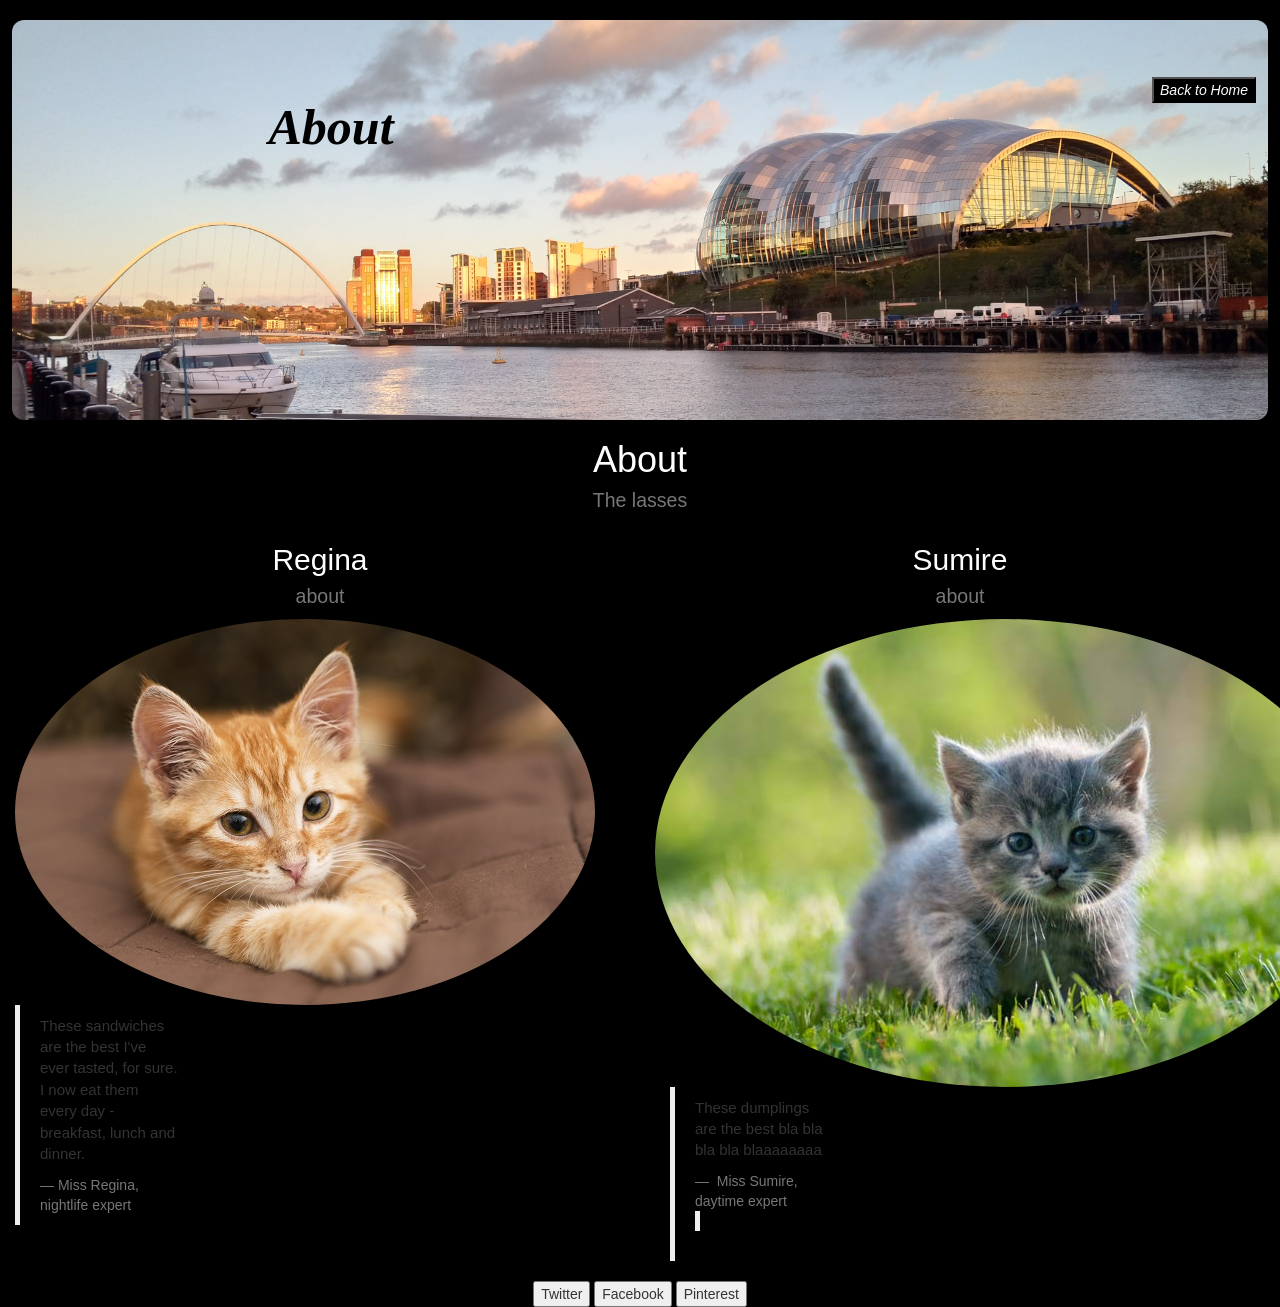
==== index.html @ 36c76250 "black background etc" ====
<!DOCTYPE html>
<html>
<head>
  <title> Two lasses in the toon. Things to do in Newcastle </title>
  <link href='css/bootstrap.css' rel='stylesheet'>
  <link href='css/style.css'rel='stylesheet'>
  <link href='web-site.css' rel='stylesheet'>
  <script src="js/jquery-3.3.1.js"></script>
  <meta name="viewport" content= "width=device-width, initial-scale=1.0">
</head>

  <header>
    <div class="col-xs-6">
    <h1> <b> About </b> </h1>
    </div>
    <button class='home'> Back to Home </button>
    <script>  $('.home').click(function (event){
        var url = "https://regsmi.github.io/Web-site/";
        $(location).attr('href',url);
        // alert (url);
      });
        </script>
   </header>
<body>


  <h2> <big> About </big> <br /> <small> The lasses </small> </h2>




      <div class='col-xs-6'>

      <h2> Regina <br /> <small> about </small> </h2>
      <div class="regina">
      <img src='cat1.jpg'class="img-circle">
    </div>
      <div class="row">
        <div class=col-xs-4>
        <blockquote>
        <p>These sandwiches are the best I've ever tasted, for sure. I now eat them every day - breakfast, lunch and dinner.</p>
        <small>Miss Regina, nightlife expert</small>
        </blockquote>
        </div>
      </div>
    </div>

<div class="col-xs-6">


      <h2> Sumire <br /> <small> about </small> </h2>
        <div class="regina">
      <img src='cat2.jpg'class="img-circle">
    </div>
      <div class="col-xs-4">
        <blockquote>
        <p>These dumplings are the best bla bla bla bla blaaaaaaaa </p>
        <small> Miss Sumire, daytime expert </small>
        <blockquote>
        </div>
      </div>


        <div id='social-buttons'>
          <button class='btn-twitter'>Twitter</button>
          <button class='btn-facebook'>Facebook</button>
          <button class='btn-pinterest'>Pinterest</button>
        </div>

</body>
---- web-site.css ----
header {
  background-image: url("newcastle1.jpg");
  text-align: center;
  font-style: oblique;
  padding-top: 60px;
  color: black;
  height: 400px;
  background-size:cover;
  margin: 20px 12px 0 12px;
  position: relative;
  border-radius: 12px;
}

body{

   background: -webkit-linear-gradient(bottom,rgba(221,160,221,0), rgba(139,0,139,0));
   background-color: black;
}
h1{
  font-size: 50px;
  margin-left: 10px;
  font-family: 'Londrina Shadow';
}
h2{color:white;
  text-align: center;
}

.dance {color:red;}

.time {
  margin-left: 270px;
  color:white;
  background-color: blue;
}
.time1{
  margin-left: 270px;
  color:white;
  background-color:blue;
}
.home {
  margin-left: 500px;
  margin-top: -1000px;
  color:white;
  background-color: black;
}


#love{
  background-image: url("Tiger1.jpg");
  background-size:cover;
  max-width: 500px;
  position:relative;
  margin-left: 80px;
  border-radius: 12px;
  color: white;
  height: 200px;
  font: 50px;
  text-align: center;

}
#fun {
  background-image: url("Tiger1.jpg");
  background-size:cover;
  max-width: 500px;
  position:relative;
  border-radius: 12px;
  color: white;
  height: 200px;
  font: 50px;
  text-align: center;
  margin-left: 80px;

}
 .dropdown {
   position:relative;
 }
@media (max-width: 600px) {

    h1{font-size:27px;
      margin: 50px 20px 200px 20px;
    }
    header {background-position:center;
    }
    h2 {font-size: 23px}

    }
    h3{font-size:20px}
    p{font-size: 15px;
    }
  }

.regina {
  /* background-image: url("Tiger1.jpg");
  background-size:cover;
  max-width: 500px;
  position:relative;
  margin-left: 80px;
  border-radius: 12px;
  color: white; */
  height: 100px;
  /* font: 50px;
  text-align: center; */
}

/* #sumire{
  height:200px;
} */
#social-buttons {

  text-align: center;
}

/* .one{
  height: 200px;
  background-size: cover;
  position: relative;
  text-align: center;
  background-image: url("Tiger1.jpg");
  max-width: 500px;
  color: white;
  font: 50px;
  margin-left: 80px;
} */
/* .two{
  height: 200px;
  background-size: cover;
  position: relative;
  text-align: center;
  background-image: url("http://dash.ga.co/assets/secondcourse.jpg");
  max-width: 500px;
  border-radius: 12px;
  color: white;
  font: 50px;
}
.three{
  height: 200px;
  background-size: cover;
  position: relative;
  text-align: center;
  background-image: url("http://dash.ga.co/assets/dessertcourse.jpg");
  max-width: 500px;
  border-radius: 12px;
  color: white;
  font: 50px;
}
.four {
  height: 200px;
  background-size: cover;
  position: relative;
  text-align: center;
  background-image: url("http://dash.ga.co/assets/dessertcourse.jpg");
  max-width: 500px;
  border-radius: 12px;
  color: white;
  font: 50px;
} */


h3{
  color: white;
  text-align:center;
}
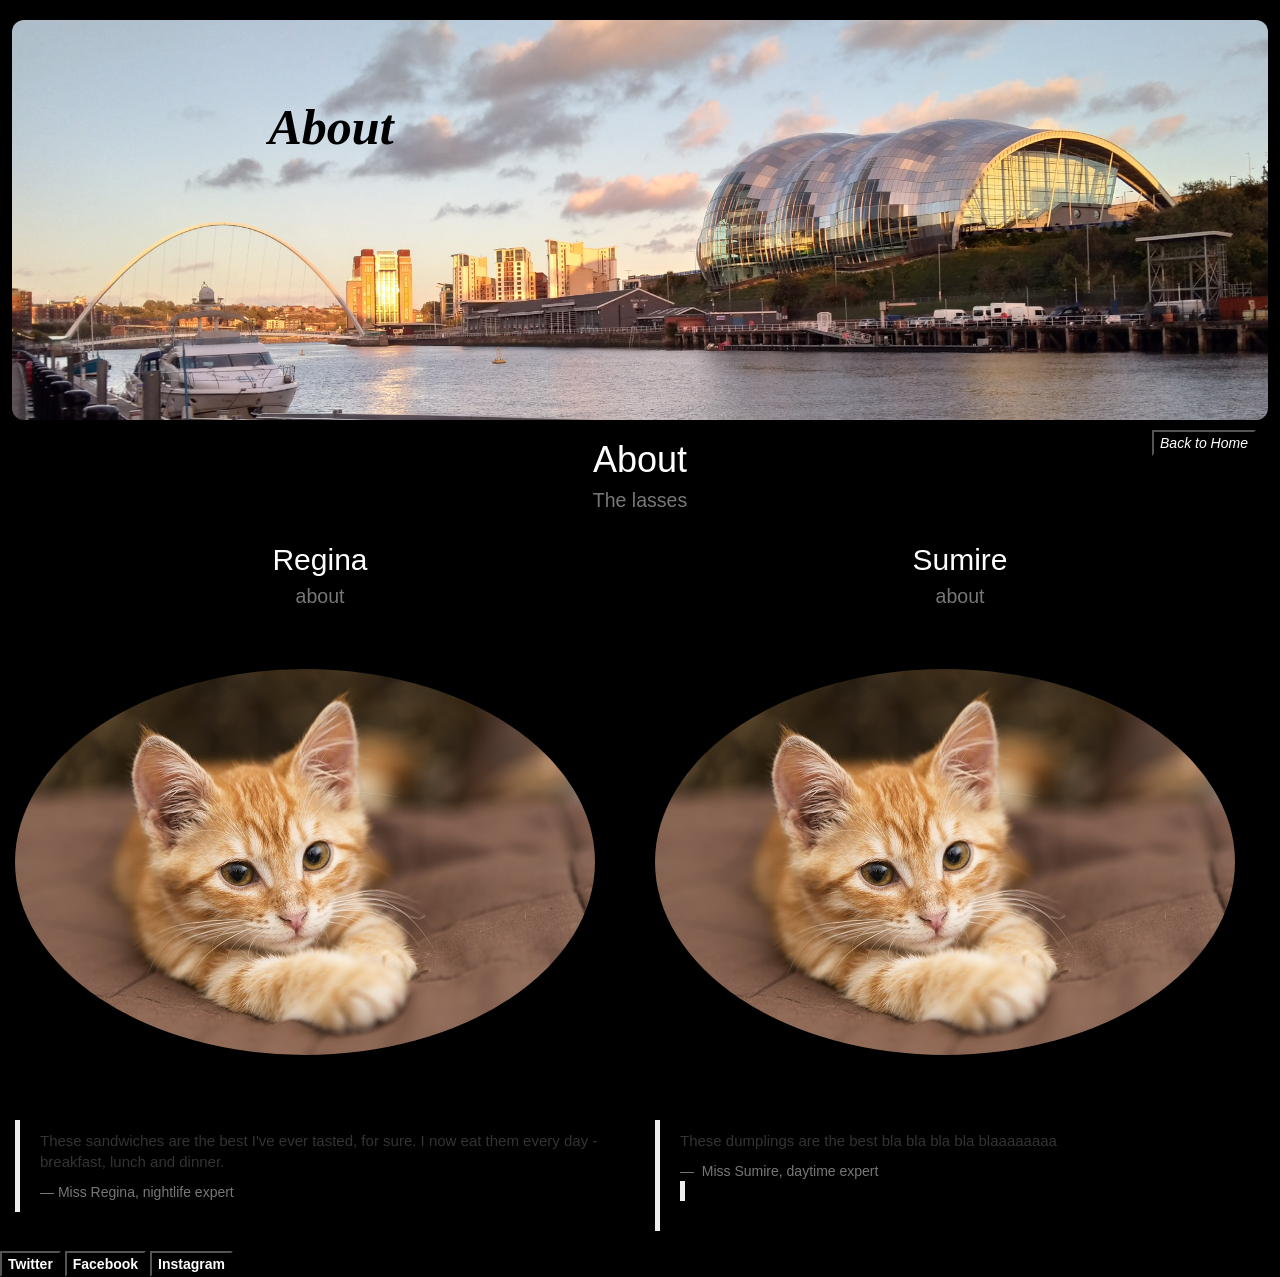
==== commit e8eabdce: "pics and other" ====
--- a/index.html
+++ b/index.html
@@ -29,42 +29,67 @@
 
 
 
-      <div class='col-xs-6'>
+<div class='col-xs-6'>
 
       <h2> Regina <br /> <small> about </small> </h2>
-      <div class="regina">
+      <div class="photo" id=regina>
       <img src='cat1.jpg'class="img-circle">
     </div>
       <div class="row">
-        <div class=col-xs-4>
+      </div>
+
         <blockquote>
         <p>These sandwiches are the best I've ever tasted, for sure. I now eat them every day - breakfast, lunch and dinner.</p>
         <small>Miss Regina, nightlife expert</small>
         </blockquote>
-        </div>
-      </div>
     </div>
+
 
 <div class="col-xs-6">
 
-
       <h2> Sumire <br /> <small> about </small> </h2>
-        <div class="regina">
-      <img src='cat2.jpg'class="img-circle">
+        <div class=photo id="sumire">
+      <img src='cat1.jpg'class="img-circle">
     </div>
-      <div class="col-xs-4">
+      <div class="row">
+      </div>
         <blockquote>
         <p>These dumplings are the best bla bla bla bla blaaaaaaaa </p>
         <small> Miss Sumire, daytime expert </small>
         <blockquote>
-        </div>
-      </div>
 
+</div>
 
-        <div id='social-buttons'>
+        <!-- <div id='social-buttons'>
           <button class='btn-twitter'>Twitter</button>
           <button class='btn-facebook'>Facebook</button>
-          <button class='btn-pinterest'>Pinterest</button>
+          <button class='btn-instagram'>Instagram</button>
         </div>
 
+        <button id='social-buttons'> Twitter</button>
+        <script>  $('#social-buttons').click(function (event){
+            alert ("Follow us on Twitter!") <;
+          });
+            </script> -->
+<b>
+  <!-- <div id='social-buttons'> -->
+  <button class="btn-twitter"> Twitter </button>
+  <script>  $('.btn-twitter').click(function (event){
+      alert ("Follow us on Twitter!");
+    });
+      </script>
+
+  <button class="btn-facebook"> Facebook </button>
+  <script>  $('.btn-facebook').click(function (event){
+      alert ("Follow us on Facebook!");
+    });
+      </script>
+
+  <button class="btn-instagram"> Instagram </button>
+  <script>  $('.btn-instagram').click(function (event){
+      alert ("Follow us on Instagram!");
+    });
+      </script>
+    </div>
+  </b>
 </body>
--- a/web-site.css
+++ b/web-site.css
@@ -39,7 +39,7 @@
 }
 .home {
   margin-left: 500px;
-  margin-top: -1000px;
+  margin-top: 350px;
   color:white;
   background-color: black;
 }
@@ -89,26 +89,42 @@
     }
   }
 
-.regina {
-  /* background-image: url("Tiger1.jpg");
-  background-size:cover;
-  max-width: 500px;
-  position:relative;
-  margin-left: 80px;
-  border-radius: 12px;
-  color: white; */
-  height: 100px;
-  /* font: 50px;
-  text-align: center; */
+#social-buttons{
+  color:white;
+  background-color: black;
+  margin-top: 800px;
+  margin-bottom: 200px;
 }
 
-/* #sumire{
-  height:200px;
-} */
-#social-buttons {
+.btn-twitter{
+  background-color: black;
+  color: white;
+}
 
-  text-align: center;
+.btn-facebook{
+  background-color: black;
+  color: white;
 }
+
+.btn-instagram{
+  background-color: black;
+  color: white;
+}
+
+#regina{
+  background-color: black;
+  height:auto;
+  padding-top: 50px;
+  padding-bottom: 65px;
+}
+
+#sumire{
+  background-color: :black;
+  height: auto;
+  padding-top: 50px;
+  padding-bottom: 65px;
+}
+
 
 /* .one{
   height: 200px;
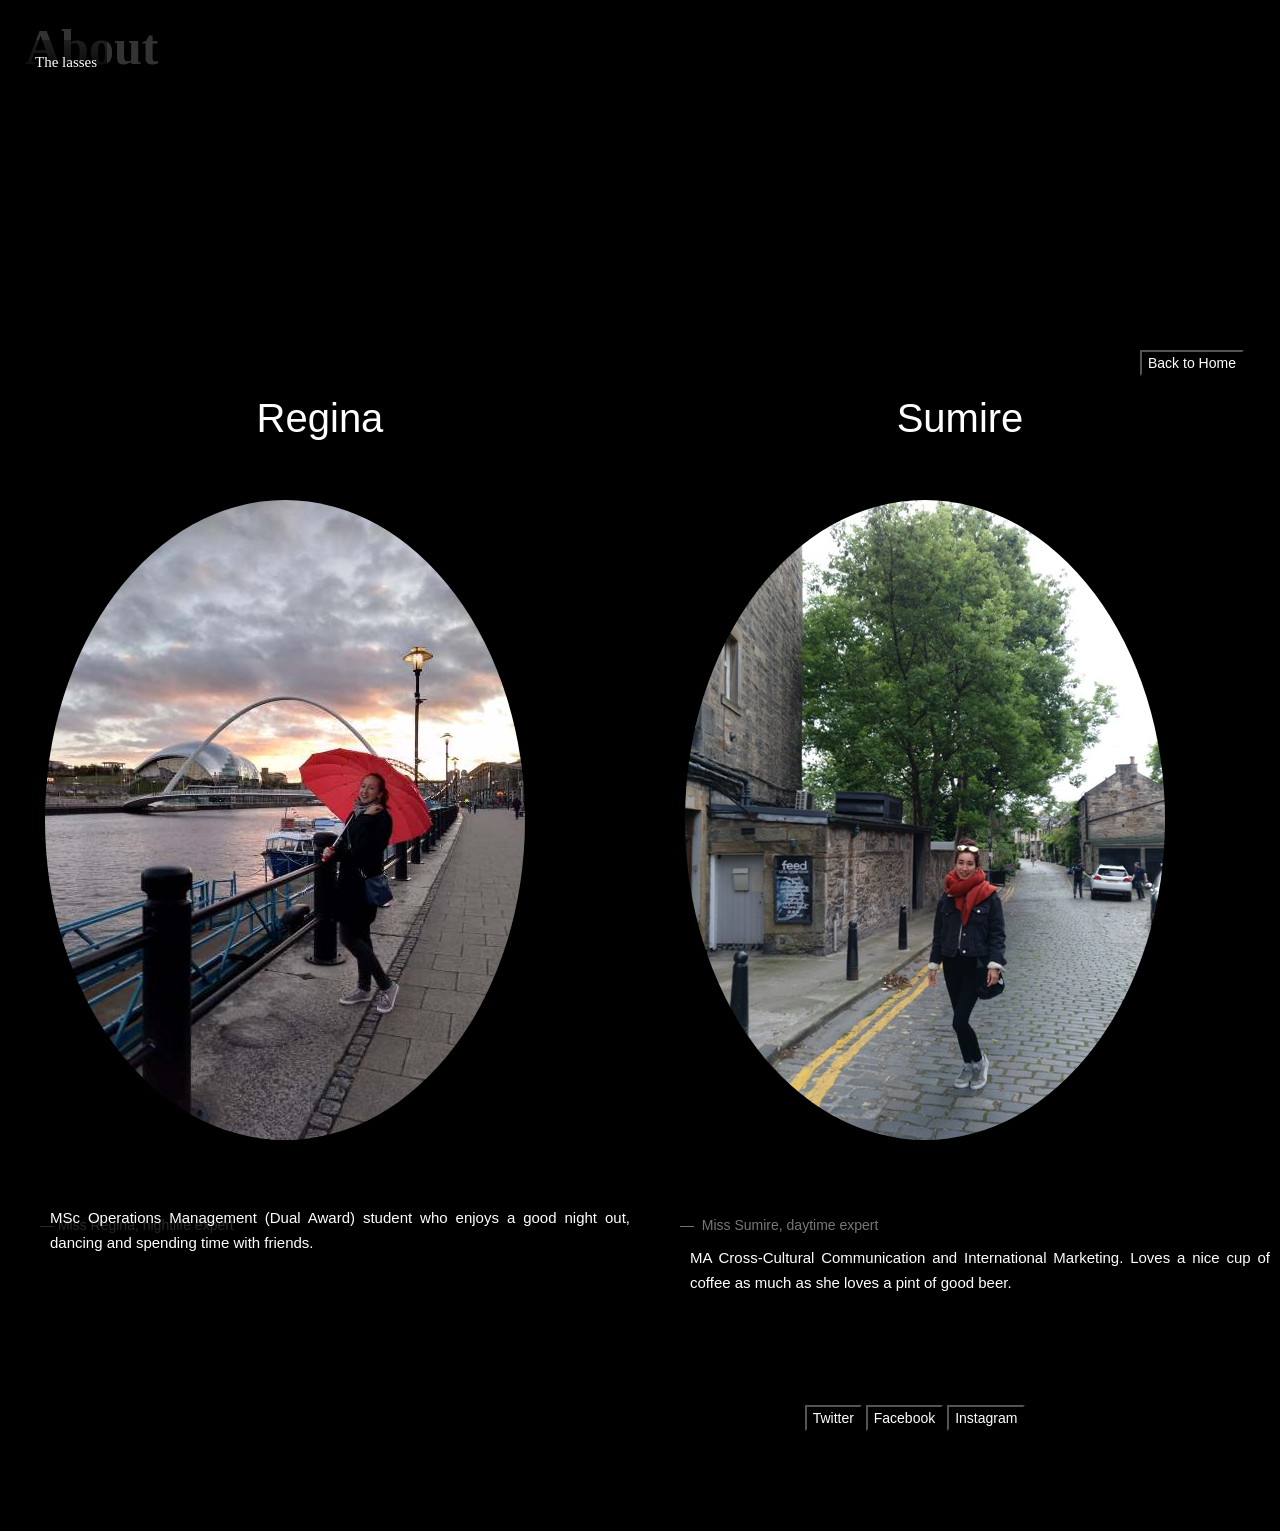
==== commit 2d9d35a8: "Add files via upload" ====
--- a/index.html
+++ b/index.html
@@ -11,7 +11,7 @@
 
   <header>
     <div class="col-xs-6">
-    <h1> <b> About </b> </h1>
+    <h1> <b> About </b> <p> <large> The lasses </large> </p> </h1>
     </div>
     <button class='home'> Back to Home </button>
     <script>  $('.home').click(function (event){
@@ -24,22 +24,23 @@
 <body>
 
 
-  <h2> <big> About </big> <br /> <small> The lasses </small> </h2>
+  <!-- <h2> <big> About </big> <br /> <small> The lasses </small> </h2> -->
 
 
 
 
 <div class='col-xs-6'>
 
-      <h2> Regina <br /> <small> about </small> </h2>
+      <h2> Regina <br /> </h2>
+
       <div class="photo" id=regina>
-      <img src='cat1.jpg'class="img-circle">
+      <img src='reginaphoto.jpg'class="img-circle">
     </div>
       <div class="row">
       </div>
 
         <blockquote>
-        <p>These sandwiches are the best I've ever tasted, for sure. I now eat them every day - breakfast, lunch and dinner.</p>
+        <p> MSc Operations Management (Dual Award) student who enjoys a good night out, dancing and spending time with friends.</p>
         <small>Miss Regina, nightlife expert</small>
         </blockquote>
     </div>
@@ -47,49 +48,51 @@
 
 <div class="col-xs-6">
 
-      <h2> Sumire <br /> <small> about </small> </h2>
+      <h2> Sumire <br /> </h2>
         <div class=photo id="sumire">
-      <img src='cat1.jpg'class="img-circle">
+      <img src='sumirephoto.jpg'class="img-circle">
     </div>
       <div class="row">
       </div>
         <blockquote>
-        <p>These dumplings are the best bla bla bla bla blaaaaaaaa </p>
+        <p> MA Cross-Cultural Communication and International Marketing. Loves a nice cup of coffee as much as she loves a pint of good beer.  </p>
         <small> Miss Sumire, daytime expert </small>
         <blockquote>
 
 </div>
 
-        <!-- <div id='social-buttons'>
+        <div id='social-buttons'>
           <button class='btn-twitter'>Twitter</button>
           <button class='btn-facebook'>Facebook</button>
           <button class='btn-instagram'>Instagram</button>
         </div>
 
-        <button id='social-buttons'> Twitter</button>
+        <!-- <button id='social-buttons'> Twitter</button>
         <script>  $('#social-buttons').click(function (event){
             alert ("Follow us on Twitter!") <;
           });
             </script> -->
-<b>
+
   <!-- <div id='social-buttons'> -->
-  <button class="btn-twitter"> Twitter </button>
-  <script>  $('.btn-twitter').click(function (event){
-      alert ("Follow us on Twitter!");
-    });
-      </script>
+    <!-- <b> -->
+    <!-- <button class="btn-twitter"> Twitter </button> -->
+    <script>  $('.btn-twitter').click(function (event){
+        alert ("Follow us on Twitter!");
+      });
+    </script>
 
-  <button class="btn-facebook"> Facebook </button>
-  <script>  $('.btn-facebook').click(function (event){
-      alert ("Follow us on Facebook!");
-    });
-      </script>
+    <!-- <button class="btn-facebook"> Facebook </button> -->
+    <script>  $('.btn-facebook').click(function (event){
+        alert ("Follow us on Facebook!");
+      });
+    </script>
 
-  <button class="btn-instagram"> Instagram </button>
-  <script>  $('.btn-instagram').click(function (event){
-      alert ("Follow us on Instagram!");
-    });
-      </script>
-    </div>
-  </b>
+    <!-- <button class="btn-instagram"> Instagram </button> -->
+    <script>  $('.btn-instagram').click(function (event){
+        alert ("Follow us on Instagram!");
+      });
+    </script>
+
+  <!-- </b> -->
+  </div>
 </body>
--- a/web-site.css
+++ b/web-site.css
@@ -1,3 +1,342 @@
+<<<<<<< HEAD
+header {
+  background-image: url("newcastle1.jpg");
+  text-align: center;
+  font-style: oblique;
+  padding-top: 60px;
+  color: black;
+  height: 400px;
+  background-size:cover;
+  margin: 0 0 0 0;
+  position: relative;
+}
+
+body{
+
+   background: -webkit-linear-gradient(bottom,rgba(221,160,221,0), rgba(139,0,139,0));
+   background-color: black;
+}
+h1{
+  font-size: 50px;
+  margin-left: 10px;
+  font-family: 'Londrina Shadow';
+}
+#night{color:black;
+
+}
+
+#day{color:white;
+
+}
+
+h2{text-align: center;
+  font-size: 40px
+}
+
+
+.dance {color:red;}
+
+.time {
+  margin-left: 270px;
+  color:white;
+  background-color: blue;
+}
+.time1{
+  margin-left: 270px;
+  color:white;
+  background-color: blue;
+}
+.time2
+{
+  margin-left: 270px;
+  color:white;
+  background-color: blue;
+}
+.time3 {
+  margin-left: 270px;
+  color:white;
+  background-color: blue;
+}
+.time4 {
+  margin-left: 270px;
+  color:white;
+  background-color: blue;
+}
+.time5 {
+  margin-left: 270px;
+  color:white;
+  background-color: blue;
+}
+.time6{
+  margin-left: 270px;
+  color:white;
+  background-color: blue;
+}
+.time7{
+  margin-left: 270px;
+  color:white;
+  background-color: blue;
+}
+.time8{
+  margin-left: 270px;
+  color:white;
+  background-color: blue;
+}
+
+.home {
+  margin-left: 500px;
+  margin-top: 350px;
+  color:white;
+  background-color: black;
+}
+.bad
+  {
+   color:white;
+   background-color: black;
+ }
+ .bad1 {
+  color:white;
+  background-color: black;
+}
+.bad2{
+ color:white;
+ background-color: black;
+}
+.bad3{
+ color:white;
+ background-color: black;
+}
+.good{
+ color:white;
+ background-color: black;
+}
+.good1{
+ color:white;
+ background-color: black;
+}
+.good2{
+ color:white;
+ background-color: black;
+}
+.good3{
+ color:white;
+ background-color: black;
+}
+
+
+
+
+#love{
+  background-image: url("tigertiger.jpg");
+  background-size:cover;
+  max-width: 500px;
+  position:relative;
+  margin-left: 80px;
+  border-radius: 12px;
+  color: white;
+  height: 200px;
+  font: 50px;
+  text-align: center;
+
+}
+p {
+  color: rgba(255,255,255,1);
+  background:rgba(0,0,0,1);
+  background:linear-gradient(bottom, rgba(0,0,0,1), rgba(0,0,0,.4));
+  background:-webkit-linear-gradient(bottom, rgba(0,0,0,1), rgba(0,0,0,.4));
+  background:-moz-linear-gradient(bottom, rgba(0,0,0,1), rgba(0,0,0,.4));
+  padding: 10px;
+  line-height: 25px;
+  text-align: justify;
+  position: absolute;
+  bottom: 0;
+  margin:0;
+  font-size: 15px;
+}
+
+#fun {
+  background-image: url("qb.jpg");
+  background-size:cover;
+  max-width: 500px;
+  position:relative;
+  border-radius: 12px;
+  color: white;
+  height: 200px;
+  font: 50px;
+  text-align: center;
+  margin-left: 80px;
+
+}
+
+#fun1 {
+  background-image: url("cakestories.jpg");
+  background-size:cover;
+  max-width: 500px;
+  position:relative;
+  border-radius: 12px;
+  color: white;
+  height: 200px;
+  font: 50px;
+  text-align: center;
+  margin-left: 80px;
+}
+#fun2 {
+  background-image: url("dumpling.jpg");
+  background-size:cover;
+  max-width: 500px;
+  position:relative;
+  border-radius: 12px;
+  color: white;
+  height: 200px;
+  font: 50px;
+  text-align: center;
+  margin-left: 80px;
+
+}
+#fun3 {
+  background-image: url("tynemouth.jpg");
+  background-size:cover;
+  max-width: 500px;
+  position:relative;
+  border-radius: 12px;
+  color: white;
+  height: 200px;
+  font: 50px;
+  text-align: center;
+  margin-left: 80px;
+
+}
+
+#left{
+  background:rgb(245, 245, 220);
+}
+#right{
+  background:rgb(0,0,0);
+}
+#love1{
+  background-image: url("flares.jpg");
+  background-size:cover;
+  max-width: 500px;
+  position:relative;
+  border-radius: 12px;
+  color: white;
+  height: 200px;
+  font: 50px;
+  text-align: center;
+  margin-left: 80px;
+}
+#love2{
+  background-image: url("empress.jpg");
+  background-size:cover;
+  max-width: 500px;
+  position:relative;
+  border-radius: 12px;
+  color: white;
+  height: 200px;
+  font: 50px;
+  text-align: center;
+  margin-left: 80px;
+}
+#love3{
+  background-image: url("bierkeller.jpg");
+  background-size:cover;
+  max-width: 500px;
+  position:relative;
+  border-radius: 12px;
+  color: white;
+  height: 200px;
+  font: 50px;
+  text-align: center;
+  margin-left: 80px;
+}
+
+#yes{margin-top: -18px;
+
+}
+#smile{
+  margin-top: 5px;
+}
+ .dropdown {
+   position:relative;
+ }
+
+@media (max-width: 500px){
+
+    h1{font-size:25px;
+      margin: 50px 20px 200px 30px;
+    }
+    header {background-position:center;
+    }
+    h2 {font-size: 23px}
+
+    }
+    h3{font-size:20px}
+    p{
+    }
+
+  }
+
+
+  .about{
+    margin-left: -500px;
+    margin-top: 5px;
+    color:white;
+    background-color: black;
+
+
+  }
+  .names{
+
+    font-size: 20px;
+  }
+
+  #social-buttons{
+    color:white;
+    background-color: black;
+  }
+
+  .btn-twitter{
+    background-color: black;
+    color: white;
+    margin-left: 550px;
+    margin-top: 100px;
+    margin-bottom: 100px;
+  }
+
+  .btn-facebook{
+    background-color: black;
+    color: white;
+  }
+
+  .btn-instagram{
+    background-color: black;
+    color: white;
+  }
+
+  .photo{
+
+    margin-left: 30px;
+  }
+
+  blockquote{
+    background-color: black;
+    border-color: black;
+  }
+
+  #regina{
+    background-color: black;
+    height:auto;
+    padding-top: 50px;
+    padding-bottom: 65px;
+  }
+
+  #sumire{
+    background-color: :black;
+    height: auto;
+    padding-top: 50px;
+    padding-bottom: 65px;
+  }
+=======
 header {
   background-image: url("newcastle1.jpg");
   text-align: center;
@@ -6,9 +345,8 @@
   color: black;
   height: 400px;
   background-size:cover;
-  margin: 20px 12px 0 12px;
+  margin: 0 0 0 0;
   position: relative;
-  border-radius: 12px;
 }
 
 body{
@@ -23,7 +361,11 @@
 }
 h2{color:white;
   text-align: center;
-}
+  font-size: 40px
+}
+h3{color:black;
+text-align: center;
+font-size: 40px}
 
 .dance {color:red;}
 
@@ -35,15 +377,31 @@
 .time1{
   margin-left: 270px;
   color:white;
-  background-color:blue;
-}
+  background-color: blue;
+}
+.time2
+{
+  margin-left: 270px;
+  color:white;
+  background-color: blue;
+}
+.time3 {
+  margin-left: 270px;
+  color:white;
+  background-color: blue;
+}
+.time4 {
+  margin-left: 270px;
+  color:white;
+  background-color: blue;
+}
+
 .home {
   margin-left: 500px;
   margin-top: 350px;
   color:white;
   background-color: black;
 }
-
 
 #love{
   background-image: url("Tiger1.jpg");
@@ -58,6 +416,20 @@
   text-align: center;
 
 }
+p {
+  color: rgba(255,255,255,1);
+  background:rgba(0,0,0,1);
+  background:linear-gradient(bottom, rgba(0,0,0,1), rgba(0,0,0,.4));
+  background:-webkit-linear-gradient(bottom, rgba(0,0,0,1), rgba(0,0,0,.4));
+  background:-moz-linear-gradient(bottom, rgba(0,0,0,1), rgba(0,0,0,.4));
+  padding: 10px;
+  line-height: 25px;
+  text-align: justify;
+  position: absolute;
+  bottom: 0;
+  margin:0;
+}
+
 #fun {
   background-image: url("Tiger1.jpg");
   background-size:cover;
@@ -71,10 +443,60 @@
   margin-left: 80px;
 
 }
+
+#left{
+  background:rgb(245, 245, 220);
+}
+#right{
+  background:rgb(0,0,0);
+}
+#love1{
+  background-image: url("flares.jpg");
+  background-size:cover;
+  max-width: 500px;
+  position:relative;
+  border-radius: 12px;
+  color: white;
+  height: 200px;
+  font: 50px;
+  text-align: center;
+  margin-left: 80px;
+}
+#love2{
+  background-image: url("empress.jpg");
+  background-size:cover;
+  max-width: 500px;
+  position:relative;
+  border-radius: 12px;
+  color: white;
+  height: 200px;
+  font: 50px;
+  text-align: center;
+  margin-left: 80px;
+}
+#love3{
+  background-image: url("bierkeller.jpg");
+  background-size:cover;
+  max-width: 500px;
+  position:relative;
+  border-radius: 12px;
+  color: white;
+  height: 200px;
+  font: 50px;
+  text-align: center;
+  margin-left: 80px;
+}
+
+#yes{margin-top: -18px;
+
+}
+#smile{
+  margin-top: 5px;
+}
  .dropdown {
    position:relative;
  }
-@media (max-width: 600px) {
+@media (max-width: 600px){
 
     h1{font-size:27px;
       margin: 50px 20px 200px 20px;
@@ -89,90 +511,43 @@
     }
   }
 
-#social-buttons{
-  color:white;
-  background-color: black;
-  margin-top: 800px;
-  margin-bottom: 200px;
-}
-
-.btn-twitter{
-  background-color: black;
-  color: white;
-}
-
-.btn-facebook{
-  background-color: black;
-  color: white;
-}
-
-.btn-instagram{
-  background-color: black;
-  color: white;
-}
-
-#regina{
-  background-color: black;
-  height:auto;
-  padding-top: 50px;
-  padding-bottom: 65px;
-}
-
-#sumire{
-  background-color: :black;
-  height: auto;
-  padding-top: 50px;
-  padding-bottom: 65px;
-}
-
-
-/* .one{
-  height: 200px;
-  background-size: cover;
-  position: relative;
-  text-align: center;
-  background-image: url("Tiger1.jpg");
-  max-width: 500px;
-  color: white;
-  font: 50px;
-  margin-left: 80px;
-} */
-/* .two{
-  height: 200px;
-  background-size: cover;
-  position: relative;
-  text-align: center;
-  background-image: url("http://dash.ga.co/assets/secondcourse.jpg");
-  max-width: 500px;
-  border-radius: 12px;
-  color: white;
-  font: 50px;
-}
-.three{
-  height: 200px;
-  background-size: cover;
-  position: relative;
-  text-align: center;
-  background-image: url("http://dash.ga.co/assets/dessertcourse.jpg");
-  max-width: 500px;
-  border-radius: 12px;
-  color: white;
-  font: 50px;
-}
-.four {
-  height: 200px;
-  background-size: cover;
-  position: relative;
-  text-align: center;
-  background-image: url("http://dash.ga.co/assets/dessertcourse.jpg");
-  max-width: 500px;
-  border-radius: 12px;
-  color: white;
-  font: 50px;
-} */
-
-
-h3{
-  color: white;
-  text-align:center;
-}
+
+  .about{
+    margin-left: -500px;
+    margin-top: 5px;
+  }
+  #social-buttons{
+    color:white;
+    background-color: black;
+    text-align: center;
+  }
+
+  .btn-twitter{
+    background-color: black;
+    color: white;
+  }
+
+  .btn-facebook{
+    background-color: black;
+    color: white;
+  }
+
+  .btn-instagram{
+    background-color: black;
+    color: white;
+  }
+
+  #regina{
+    background-color: black;
+    height:auto;
+    padding-top: 50px;
+    padding-bottom: 65px;
+  }
+
+  #sumire{
+    background-color: :black;
+    height: auto;
+    padding-top: 50px;
+    padding-bottom: 65px;
+  }
+>>>>>>> 93ce356d3ca1313b99bbf0373d27bf889b073f72
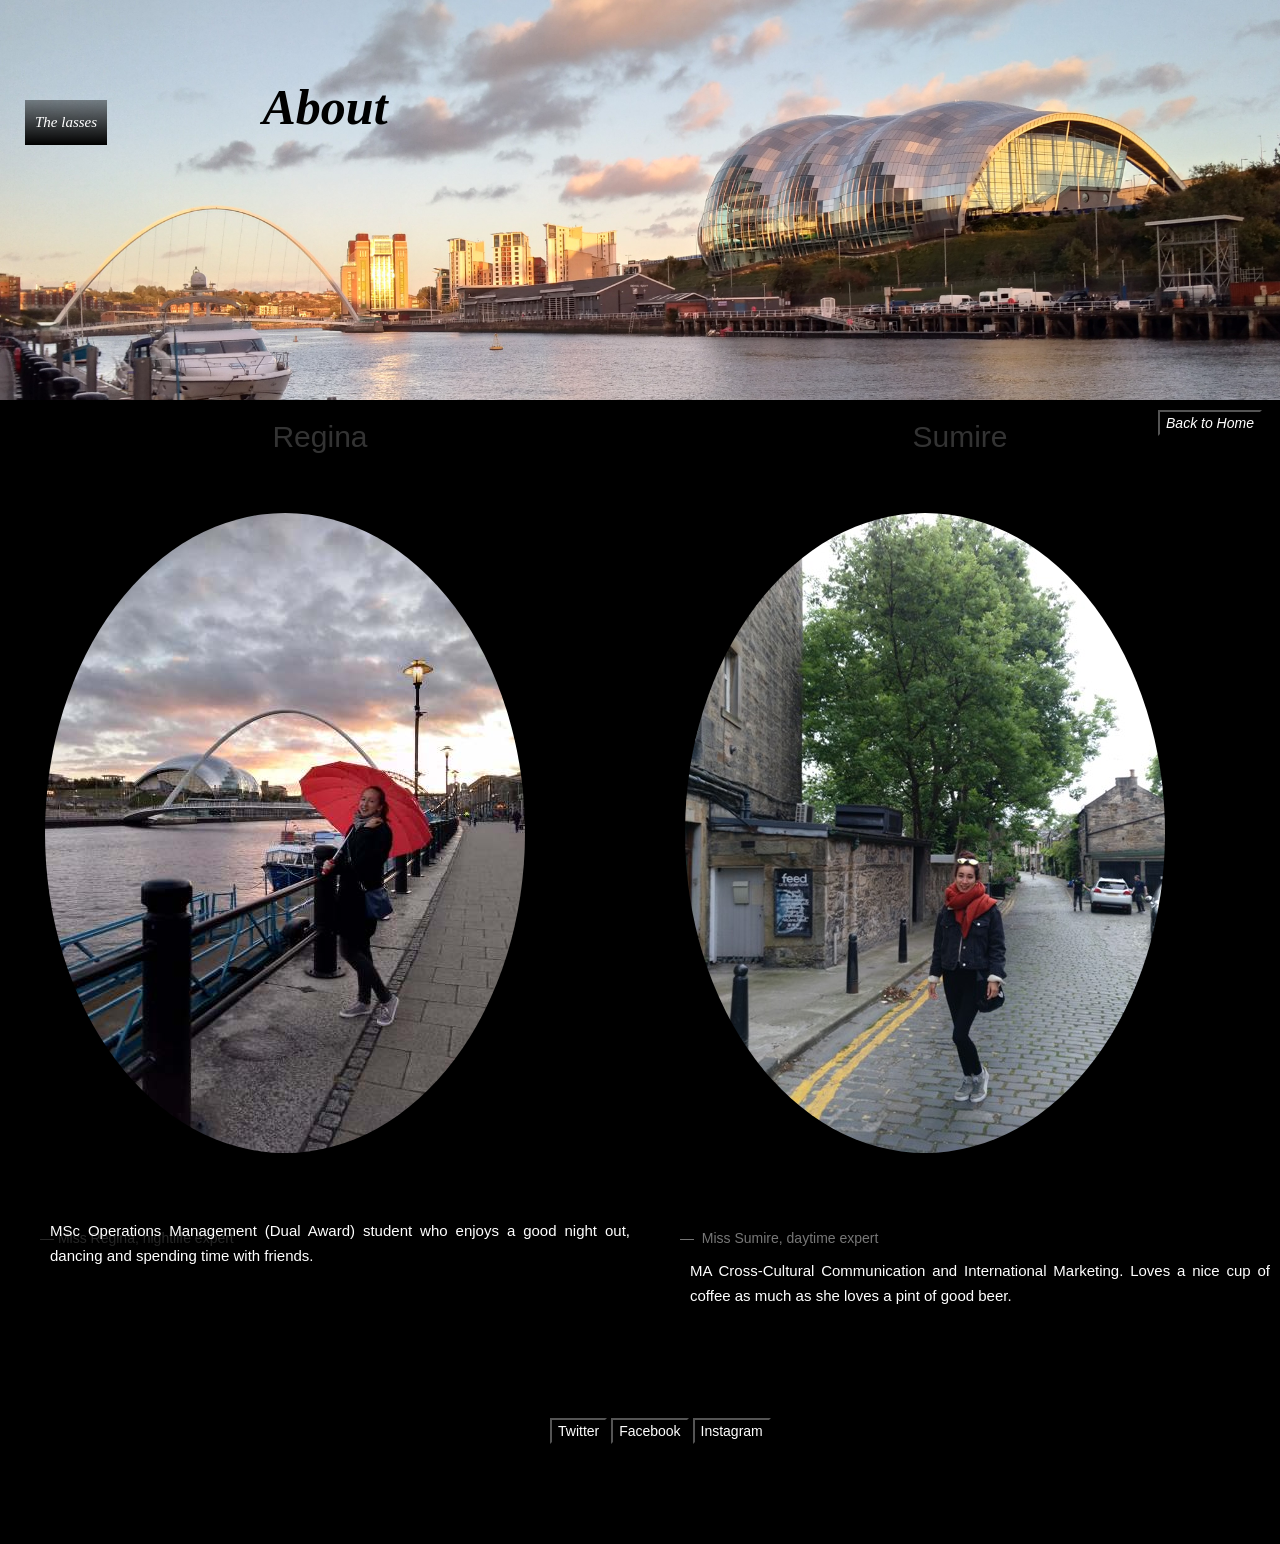
==== commit e7a71f54: "Add files via upload" ====
--- a/index.html
+++ b/index.html
@@ -4,14 +4,16 @@
   <title> Two lasses in the toon. Things to do in Newcastle </title>
   <link href='css/bootstrap.css' rel='stylesheet'>
   <link href='css/style.css'rel='stylesheet'>
-  <link href='web-site.css' rel='stylesheet'>
+  <link href='../web-site.css' rel='stylesheet'>
   <script src="js/jquery-3.3.1.js"></script>
   <meta name="viewport" content= "width=device-width, initial-scale=1.0">
 </head>
 
   <header>
     <div class="col-xs-6">
-    <h1> <b> About </b> <p> <large> The lasses </large> </p> </h1>
+    <h1> <b> About </b> <p>
+
+      <large> The lasses </large> </p> </h1>
     </div>
     <button class='home'> Back to Home </button>
     <script>  $('.home').click(function (event){
@@ -38,11 +40,11 @@
     </div>
       <div class="row">
       </div>
-
         <blockquote>
         <p> MSc Operations Management (Dual Award) student who enjoys a good night out, dancing and spending time with friends.</p>
         <small>Miss Regina, nightlife expert</small>
         </blockquote>
+
     </div>
 
 
--- a/web-site.css
+++ b/web-site.css
@@ -1,342 +1,3 @@
-<<<<<<< HEAD
-header {
-  background-image: url("newcastle1.jpg");
-  text-align: center;
-  font-style: oblique;
-  padding-top: 60px;
-  color: black;
-  height: 400px;
-  background-size:cover;
-  margin: 0 0 0 0;
-  position: relative;
-}
-
-body{
-
-   background: -webkit-linear-gradient(bottom,rgba(221,160,221,0), rgba(139,0,139,0));
-   background-color: black;
-}
-h1{
-  font-size: 50px;
-  margin-left: 10px;
-  font-family: 'Londrina Shadow';
-}
-#night{color:black;
-
-}
-
-#day{color:white;
-
-}
-
-h2{text-align: center;
-  font-size: 40px
-}
-
-
-.dance {color:red;}
-
-.time {
-  margin-left: 270px;
-  color:white;
-  background-color: blue;
-}
-.time1{
-  margin-left: 270px;
-  color:white;
-  background-color: blue;
-}
-.time2
-{
-  margin-left: 270px;
-  color:white;
-  background-color: blue;
-}
-.time3 {
-  margin-left: 270px;
-  color:white;
-  background-color: blue;
-}
-.time4 {
-  margin-left: 270px;
-  color:white;
-  background-color: blue;
-}
-.time5 {
-  margin-left: 270px;
-  color:white;
-  background-color: blue;
-}
-.time6{
-  margin-left: 270px;
-  color:white;
-  background-color: blue;
-}
-.time7{
-  margin-left: 270px;
-  color:white;
-  background-color: blue;
-}
-.time8{
-  margin-left: 270px;
-  color:white;
-  background-color: blue;
-}
-
-.home {
-  margin-left: 500px;
-  margin-top: 350px;
-  color:white;
-  background-color: black;
-}
-.bad
-  {
-   color:white;
-   background-color: black;
- }
- .bad1 {
-  color:white;
-  background-color: black;
-}
-.bad2{
- color:white;
- background-color: black;
-}
-.bad3{
- color:white;
- background-color: black;
-}
-.good{
- color:white;
- background-color: black;
-}
-.good1{
- color:white;
- background-color: black;
-}
-.good2{
- color:white;
- background-color: black;
-}
-.good3{
- color:white;
- background-color: black;
-}
-
-
-
-
-#love{
-  background-image: url("tigertiger.jpg");
-  background-size:cover;
-  max-width: 500px;
-  position:relative;
-  margin-left: 80px;
-  border-radius: 12px;
-  color: white;
-  height: 200px;
-  font: 50px;
-  text-align: center;
-
-}
-p {
-  color: rgba(255,255,255,1);
-  background:rgba(0,0,0,1);
-  background:linear-gradient(bottom, rgba(0,0,0,1), rgba(0,0,0,.4));
-  background:-webkit-linear-gradient(bottom, rgba(0,0,0,1), rgba(0,0,0,.4));
-  background:-moz-linear-gradient(bottom, rgba(0,0,0,1), rgba(0,0,0,.4));
-  padding: 10px;
-  line-height: 25px;
-  text-align: justify;
-  position: absolute;
-  bottom: 0;
-  margin:0;
-  font-size: 15px;
-}
-
-#fun {
-  background-image: url("qb.jpg");
-  background-size:cover;
-  max-width: 500px;
-  position:relative;
-  border-radius: 12px;
-  color: white;
-  height: 200px;
-  font: 50px;
-  text-align: center;
-  margin-left: 80px;
-
-}
-
-#fun1 {
-  background-image: url("cakestories.jpg");
-  background-size:cover;
-  max-width: 500px;
-  position:relative;
-  border-radius: 12px;
-  color: white;
-  height: 200px;
-  font: 50px;
-  text-align: center;
-  margin-left: 80px;
-}
-#fun2 {
-  background-image: url("dumpling.jpg");
-  background-size:cover;
-  max-width: 500px;
-  position:relative;
-  border-radius: 12px;
-  color: white;
-  height: 200px;
-  font: 50px;
-  text-align: center;
-  margin-left: 80px;
-
-}
-#fun3 {
-  background-image: url("tynemouth.jpg");
-  background-size:cover;
-  max-width: 500px;
-  position:relative;
-  border-radius: 12px;
-  color: white;
-  height: 200px;
-  font: 50px;
-  text-align: center;
-  margin-left: 80px;
-
-}
-
-#left{
-  background:rgb(245, 245, 220);
-}
-#right{
-  background:rgb(0,0,0);
-}
-#love1{
-  background-image: url("flares.jpg");
-  background-size:cover;
-  max-width: 500px;
-  position:relative;
-  border-radius: 12px;
-  color: white;
-  height: 200px;
-  font: 50px;
-  text-align: center;
-  margin-left: 80px;
-}
-#love2{
-  background-image: url("empress.jpg");
-  background-size:cover;
-  max-width: 500px;
-  position:relative;
-  border-radius: 12px;
-  color: white;
-  height: 200px;
-  font: 50px;
-  text-align: center;
-  margin-left: 80px;
-}
-#love3{
-  background-image: url("bierkeller.jpg");
-  background-size:cover;
-  max-width: 500px;
-  position:relative;
-  border-radius: 12px;
-  color: white;
-  height: 200px;
-  font: 50px;
-  text-align: center;
-  margin-left: 80px;
-}
-
-#yes{margin-top: -18px;
-
-}
-#smile{
-  margin-top: 5px;
-}
- .dropdown {
-   position:relative;
- }
-
-@media (max-width: 500px){
-
-    h1{font-size:25px;
-      margin: 50px 20px 200px 30px;
-    }
-    header {background-position:center;
-    }
-    h2 {font-size: 23px}
-
-    }
-    h3{font-size:20px}
-    p{
-    }
-
-  }
-
-
-  .about{
-    margin-left: -500px;
-    margin-top: 5px;
-    color:white;
-    background-color: black;
-
-
-  }
-  .names{
-
-    font-size: 20px;
-  }
-
-  #social-buttons{
-    color:white;
-    background-color: black;
-  }
-
-  .btn-twitter{
-    background-color: black;
-    color: white;
-    margin-left: 550px;
-    margin-top: 100px;
-    margin-bottom: 100px;
-  }
-
-  .btn-facebook{
-    background-color: black;
-    color: white;
-  }
-
-  .btn-instagram{
-    background-color: black;
-    color: white;
-  }
-
-  .photo{
-
-    margin-left: 30px;
-  }
-
-  blockquote{
-    background-color: black;
-    border-color: black;
-  }
-
-  #regina{
-    background-color: black;
-    height:auto;
-    padding-top: 50px;
-    padding-bottom: 65px;
-  }
-
-  #sumire{
-    background-color: :black;
-    height: auto;
-    padding-top: 50px;
-    padding-bottom: 65px;
-  }
-=======
 header {
   background-image: url("newcastle1.jpg");
   text-align: center;
@@ -359,13 +20,19 @@
   margin-left: 10px;
   font-family: 'Londrina Shadow';
 }
-h2{color:white;
-  text-align: center;
+#night{color:black;
+
+}
+
+#day{color:white;
+
+}
+
+h2{text-align: center;
   font-size: 40px
-}
-h3{color:black;
-text-align: center;
-font-size: 40px}
+  color:white;
+}
+
 
 .dance {color:red;}
 
@@ -391,6 +58,26 @@
   background-color: blue;
 }
 .time4 {
+  margin-left: 270px;
+  color:white;
+  background-color: blue;
+}
+.time5 {
+  margin-left: 270px;
+  color:white;
+  background-color: blue;
+}
+.time6{
+  margin-left: 270px;
+  color:white;
+  background-color: blue;
+}
+.time7{
+  margin-left: 270px;
+  color:white;
+  background-color: blue;
+}
+.time8{
   margin-left: 270px;
   color:white;
   background-color: blue;
@@ -402,9 +89,45 @@
   color:white;
   background-color: black;
 }
+.bad
+  {
+   color:white;
+   background-color: black;
+ }
+ .bad1 {
+  color:white;
+  background-color: black;
+}
+.bad2{
+ color:white;
+ background-color: black;
+}
+.bad3{
+ color:white;
+ background-color: black;
+}
+.good{
+ color:white;
+ background-color: black;
+}
+.good1{
+ color:white;
+ background-color: black;
+}
+.good2{
+ color:white;
+ background-color: black;
+}
+.good3{
+ color:white;
+ background-color: black;
+}
+
+
+
 
 #love{
-  background-image: url("Tiger1.jpg");
+  background-image: url("tigertiger.jpg");
   background-size:cover;
   max-width: 500px;
   position:relative;
@@ -428,10 +151,50 @@
   position: absolute;
   bottom: 0;
   margin:0;
+  font-size: 15px;
 }
 
 #fun {
-  background-image: url("Tiger1.jpg");
+  background-image: url("qb.jpg");
+  background-size:cover;
+  max-width: 500px;
+  position:relative;
+  border-radius: 12px;
+  color: white;
+  height: 200px;
+  font: 50px;
+  text-align: center;
+  margin-left: 80px;
+
+}
+
+#fun1 {
+  background-image: url("cakestories.jpg");
+  background-size:cover;
+  max-width: 500px;
+  position:relative;
+  border-radius: 12px;
+  color: white;
+  height: 200px;
+  font: 50px;
+  text-align: center;
+  margin-left: 80px;
+}
+#fun2 {
+  background-image: url("dumpling.jpg");
+  background-size:cover;
+  max-width: 500px;
+  position:relative;
+  border-radius: 12px;
+  color: white;
+  height: 200px;
+  font: 50px;
+  text-align: center;
+  margin-left: 80px;
+
+}
+#fun3 {
+  background-image: url("tynemouth.jpg");
   background-size:cover;
   max-width: 500px;
   position:relative;
@@ -496,10 +259,11 @@
  .dropdown {
    position:relative;
  }
-@media (max-width: 600px){
-
-    h1{font-size:27px;
-      margin: 50px 20px 200px 20px;
+
+@media (max-width: 500px){
+
+    h1{font-size:25px;
+      margin: 50px 20px 200px 30px;
     }
     header {background-position:center;
     }
@@ -507,24 +271,36 @@
 
     }
     h3{font-size:20px}
-    p{font-size: 15px;
+    p{
     }
+
   }
 
 
   .about{
     margin-left: -500px;
     margin-top: 5px;
-  }
+    color:white;
+    background-color: black;
+
+
+  }
+  .names{
+
+    font-size: 20px;
+  }
+
   #social-buttons{
     color:white;
     background-color: black;
-    text-align: center;
   }
 
   .btn-twitter{
     background-color: black;
     color: white;
+    margin-left: 550px;
+    margin-top: 100px;
+    margin-bottom: 100px;
   }
 
   .btn-facebook{
@@ -535,6 +311,16 @@
   .btn-instagram{
     background-color: black;
     color: white;
+  }
+
+  .photo{
+
+    margin-left: 30px;
+  }
+
+  blockquote{
+    background-color: black;
+    border-color: black;
   }
 
   #regina{
@@ -550,4 +336,3 @@
     padding-top: 50px;
     padding-bottom: 65px;
   }
->>>>>>> 93ce356d3ca1313b99bbf0373d27bf889b073f72
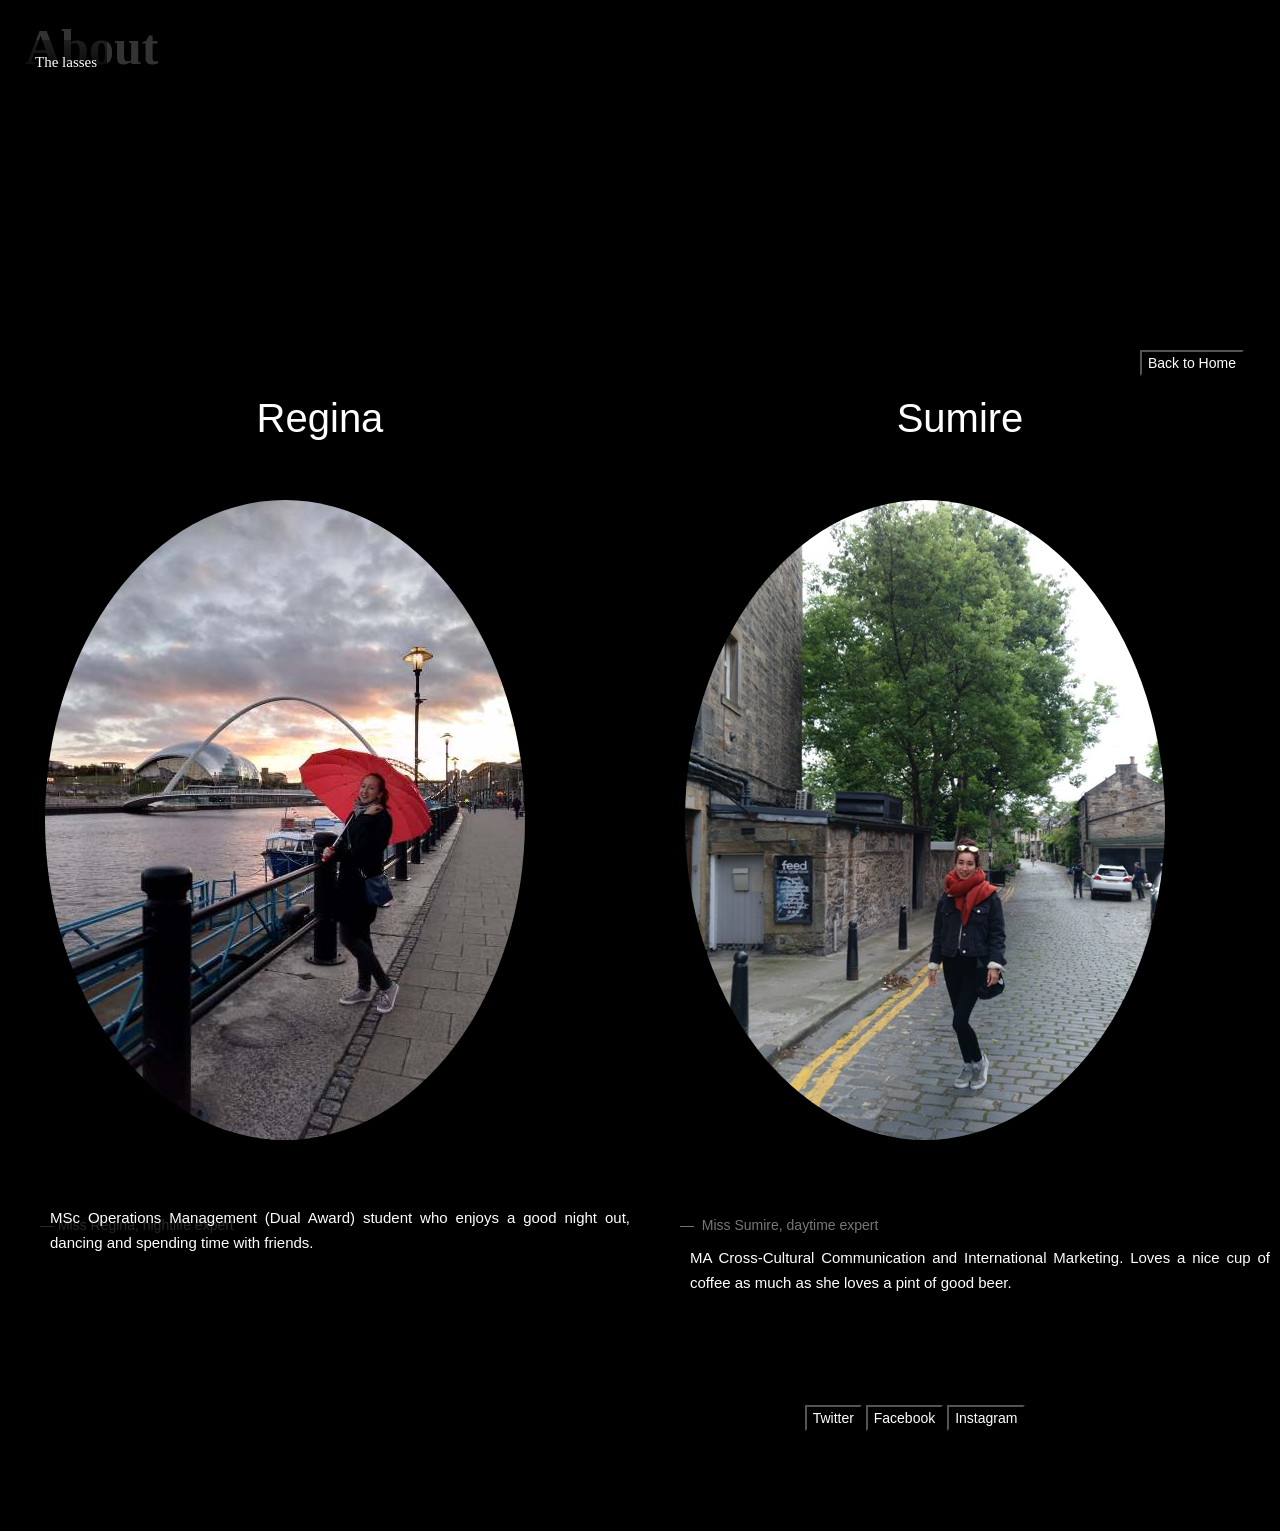
==== commit 7ac78d98: "Add files via upload" ====
--- a/index.html
+++ b/index.html
@@ -4,7 +4,7 @@
   <title> Two lasses in the toon. Things to do in Newcastle </title>
   <link href='css/bootstrap.css' rel='stylesheet'>
   <link href='css/style.css'rel='stylesheet'>
-  <link href='../web-site.css' rel='stylesheet'>
+  <link href='web-site.css' rel='stylesheet'>
   <script src="js/jquery-3.3.1.js"></script>
   <meta name="viewport" content= "width=device-width, initial-scale=1.0">
 </head>
--- a/web-site.css
+++ b/web-site.css
@@ -1,3 +1,342 @@
+<<<<<<< HEAD
+header {
+  background-image: url("newcastle1.jpg");
+  text-align: center;
+  font-style: oblique;
+  padding-top: 60px;
+  color: black;
+  height: 400px;
+  background-size:cover;
+  margin: 0 0 0 0;
+  position: relative;
+}
+
+body{
+
+   background: -webkit-linear-gradient(bottom,rgba(221,160,221,0), rgba(139,0,139,0));
+   background-color: black;
+}
+h1{
+  font-size: 50px;
+  margin-left: 10px;
+  font-family: 'Londrina Shadow';
+}
+#night{color:black;
+
+}
+
+#day{color:white;
+
+}
+
+h2{text-align: center;
+  font-size: 40px
+}
+
+
+.dance {color:red;}
+
+.time {
+  margin-left: 270px;
+  color:white;
+  background-color: blue;
+}
+.time1{
+  margin-left: 270px;
+  color:white;
+  background-color: blue;
+}
+.time2
+{
+  margin-left: 270px;
+  color:white;
+  background-color: blue;
+}
+.time3 {
+  margin-left: 270px;
+  color:white;
+  background-color: blue;
+}
+.time4 {
+  margin-left: 270px;
+  color:white;
+  background-color: blue;
+}
+.time5 {
+  margin-left: 270px;
+  color:white;
+  background-color: blue;
+}
+.time6{
+  margin-left: 270px;
+  color:white;
+  background-color: blue;
+}
+.time7{
+  margin-left: 270px;
+  color:white;
+  background-color: blue;
+}
+.time8{
+  margin-left: 270px;
+  color:white;
+  background-color: blue;
+}
+
+.home {
+  margin-left: 500px;
+  margin-top: 350px;
+  color:white;
+  background-color: black;
+}
+.bad
+  {
+   color:white;
+   background-color: black;
+ }
+ .bad1 {
+  color:white;
+  background-color: black;
+}
+.bad2{
+ color:white;
+ background-color: black;
+}
+.bad3{
+ color:white;
+ background-color: black;
+}
+.good{
+ color:white;
+ background-color: black;
+}
+.good1{
+ color:white;
+ background-color: black;
+}
+.good2{
+ color:white;
+ background-color: black;
+}
+.good3{
+ color:white;
+ background-color: black;
+}
+
+
+
+
+#love{
+  background-image: url("tigertiger.jpg");
+  background-size:cover;
+  max-width: 500px;
+  position:relative;
+  margin-left: 80px;
+  border-radius: 12px;
+  color: white;
+  height: 200px;
+  font: 50px;
+  text-align: center;
+
+}
+p {
+  color: rgba(255,255,255,1);
+  background:rgba(0,0,0,1);
+  background:linear-gradient(bottom, rgba(0,0,0,1), rgba(0,0,0,.4));
+  background:-webkit-linear-gradient(bottom, rgba(0,0,0,1), rgba(0,0,0,.4));
+  background:-moz-linear-gradient(bottom, rgba(0,0,0,1), rgba(0,0,0,.4));
+  padding: 10px;
+  line-height: 25px;
+  text-align: justify;
+  position: absolute;
+  bottom: 0;
+  margin:0;
+  font-size: 15px;
+}
+
+#fun {
+  background-image: url("qb.jpg");
+  background-size:cover;
+  max-width: 500px;
+  position:relative;
+  border-radius: 12px;
+  color: white;
+  height: 200px;
+  font: 50px;
+  text-align: center;
+  margin-left: 80px;
+
+}
+
+#fun1 {
+  background-image: url("cakestories.jpg");
+  background-size:cover;
+  max-width: 500px;
+  position:relative;
+  border-radius: 12px;
+  color: white;
+  height: 200px;
+  font: 50px;
+  text-align: center;
+  margin-left: 80px;
+}
+#fun2 {
+  background-image: url("dumpling.jpg");
+  background-size:cover;
+  max-width: 500px;
+  position:relative;
+  border-radius: 12px;
+  color: white;
+  height: 200px;
+  font: 50px;
+  text-align: center;
+  margin-left: 80px;
+
+}
+#fun3 {
+  background-image: url("tynemouth.jpg");
+  background-size:cover;
+  max-width: 500px;
+  position:relative;
+  border-radius: 12px;
+  color: white;
+  height: 200px;
+  font: 50px;
+  text-align: center;
+  margin-left: 80px;
+
+}
+
+#left{
+  background:rgb(245, 245, 220);
+}
+#right{
+  background:rgb(0,0,0);
+}
+#love1{
+  background-image: url("flares.jpg");
+  background-size:cover;
+  max-width: 500px;
+  position:relative;
+  border-radius: 12px;
+  color: white;
+  height: 200px;
+  font: 50px;
+  text-align: center;
+  margin-left: 80px;
+}
+#love2{
+  background-image: url("empress.jpg");
+  background-size:cover;
+  max-width: 500px;
+  position:relative;
+  border-radius: 12px;
+  color: white;
+  height: 200px;
+  font: 50px;
+  text-align: center;
+  margin-left: 80px;
+}
+#love3{
+  background-image: url("bierkeller.jpg");
+  background-size:cover;
+  max-width: 500px;
+  position:relative;
+  border-radius: 12px;
+  color: white;
+  height: 200px;
+  font: 50px;
+  text-align: center;
+  margin-left: 80px;
+}
+
+#yes{margin-top: -18px;
+
+}
+#smile{
+  margin-top: 5px;
+}
+ .dropdown {
+   position:relative;
+ }
+
+@media (max-width: 500px){
+
+    h1{font-size:25px;
+      margin: 50px 20px 200px 30px;
+    }
+    header {background-position:center;
+    }
+    h2 {font-size: 23px}
+
+    }
+    h3{font-size:20px}
+    p{
+    }
+
+  }
+
+
+  .about{
+    margin-left: -500px;
+    margin-top: 5px;
+    color:white;
+    background-color: black;
+
+
+  }
+  .names{
+
+    font-size: 20px;
+  }
+
+  #social-buttons{
+    color:white;
+    background-color: black;
+  }
+
+  .btn-twitter{
+    background-color: black;
+    color: white;
+    margin-left: 550px;
+    margin-top: 100px;
+    margin-bottom: 100px;
+  }
+
+  .btn-facebook{
+    background-color: black;
+    color: white;
+  }
+
+  .btn-instagram{
+    background-color: black;
+    color: white;
+  }
+
+  .photo{
+
+    margin-left: 30px;
+  }
+
+  blockquote{
+    background-color: black;
+    border-color: black;
+  }
+
+  #regina{
+    background-color: black;
+    height:auto;
+    padding-top: 50px;
+    padding-bottom: 65px;
+  }
+
+  #sumire{
+    background-color: :black;
+    height: auto;
+    padding-top: 50px;
+    padding-bottom: 65px;
+  }
+=======
 header {
   background-image: url("newcastle1.jpg");
   text-align: center;
@@ -20,19 +359,13 @@
   margin-left: 10px;
   font-family: 'Londrina Shadow';
 }
-#night{color:black;
-
-}
-
-#day{color:white;
-
-}
-
-h2{text-align: center;
+h2{color:white;
+  text-align: center;
   font-size: 40px
-  color:white;
-}
-
+}
+h3{color:black;
+text-align: center;
+font-size: 40px}
 
 .dance {color:red;}
 
@@ -62,26 +395,6 @@
   color:white;
   background-color: blue;
 }
-.time5 {
-  margin-left: 270px;
-  color:white;
-  background-color: blue;
-}
-.time6{
-  margin-left: 270px;
-  color:white;
-  background-color: blue;
-}
-.time7{
-  margin-left: 270px;
-  color:white;
-  background-color: blue;
-}
-.time8{
-  margin-left: 270px;
-  color:white;
-  background-color: blue;
-}
 
 .home {
   margin-left: 500px;
@@ -89,45 +402,9 @@
   color:white;
   background-color: black;
 }
-.bad
-  {
-   color:white;
-   background-color: black;
- }
- .bad1 {
-  color:white;
-  background-color: black;
-}
-.bad2{
- color:white;
- background-color: black;
-}
-.bad3{
- color:white;
- background-color: black;
-}
-.good{
- color:white;
- background-color: black;
-}
-.good1{
- color:white;
- background-color: black;
-}
-.good2{
- color:white;
- background-color: black;
-}
-.good3{
- color:white;
- background-color: black;
-}
-
-
-
 
 #love{
-  background-image: url("tigertiger.jpg");
+  background-image: url("Tiger1.jpg");
   background-size:cover;
   max-width: 500px;
   position:relative;
@@ -151,50 +428,10 @@
   position: absolute;
   bottom: 0;
   margin:0;
-  font-size: 15px;
 }
 
 #fun {
-  background-image: url("qb.jpg");
-  background-size:cover;
-  max-width: 500px;
-  position:relative;
-  border-radius: 12px;
-  color: white;
-  height: 200px;
-  font: 50px;
-  text-align: center;
-  margin-left: 80px;
-
-}
-
-#fun1 {
-  background-image: url("cakestories.jpg");
-  background-size:cover;
-  max-width: 500px;
-  position:relative;
-  border-radius: 12px;
-  color: white;
-  height: 200px;
-  font: 50px;
-  text-align: center;
-  margin-left: 80px;
-}
-#fun2 {
-  background-image: url("dumpling.jpg");
-  background-size:cover;
-  max-width: 500px;
-  position:relative;
-  border-radius: 12px;
-  color: white;
-  height: 200px;
-  font: 50px;
-  text-align: center;
-  margin-left: 80px;
-
-}
-#fun3 {
-  background-image: url("tynemouth.jpg");
+  background-image: url("Tiger1.jpg");
   background-size:cover;
   max-width: 500px;
   position:relative;
@@ -259,11 +496,10 @@
  .dropdown {
    position:relative;
  }
-
-@media (max-width: 500px){
-
-    h1{font-size:25px;
-      margin: 50px 20px 200px 30px;
+@media (max-width: 600px){
+
+    h1{font-size:27px;
+      margin: 50px 20px 200px 20px;
     }
     header {background-position:center;
     }
@@ -271,36 +507,24 @@
 
     }
     h3{font-size:20px}
-    p{
+    p{font-size: 15px;
     }
-
   }
 
 
   .about{
     margin-left: -500px;
     margin-top: 5px;
-    color:white;
-    background-color: black;
-
-
-  }
-  .names{
-
-    font-size: 20px;
-  }
-
+  }
   #social-buttons{
     color:white;
     background-color: black;
+    text-align: center;
   }
 
   .btn-twitter{
     background-color: black;
     color: white;
-    margin-left: 550px;
-    margin-top: 100px;
-    margin-bottom: 100px;
   }
 
   .btn-facebook{
@@ -311,16 +535,6 @@
   .btn-instagram{
     background-color: black;
     color: white;
-  }
-
-  .photo{
-
-    margin-left: 30px;
-  }
-
-  blockquote{
-    background-color: black;
-    border-color: black;
   }
 
   #regina{
@@ -336,3 +550,4 @@
     padding-top: 50px;
     padding-bottom: 65px;
   }
+>>>>>>> 93ce356d3ca1313b99bbf0373d27bf889b073f72
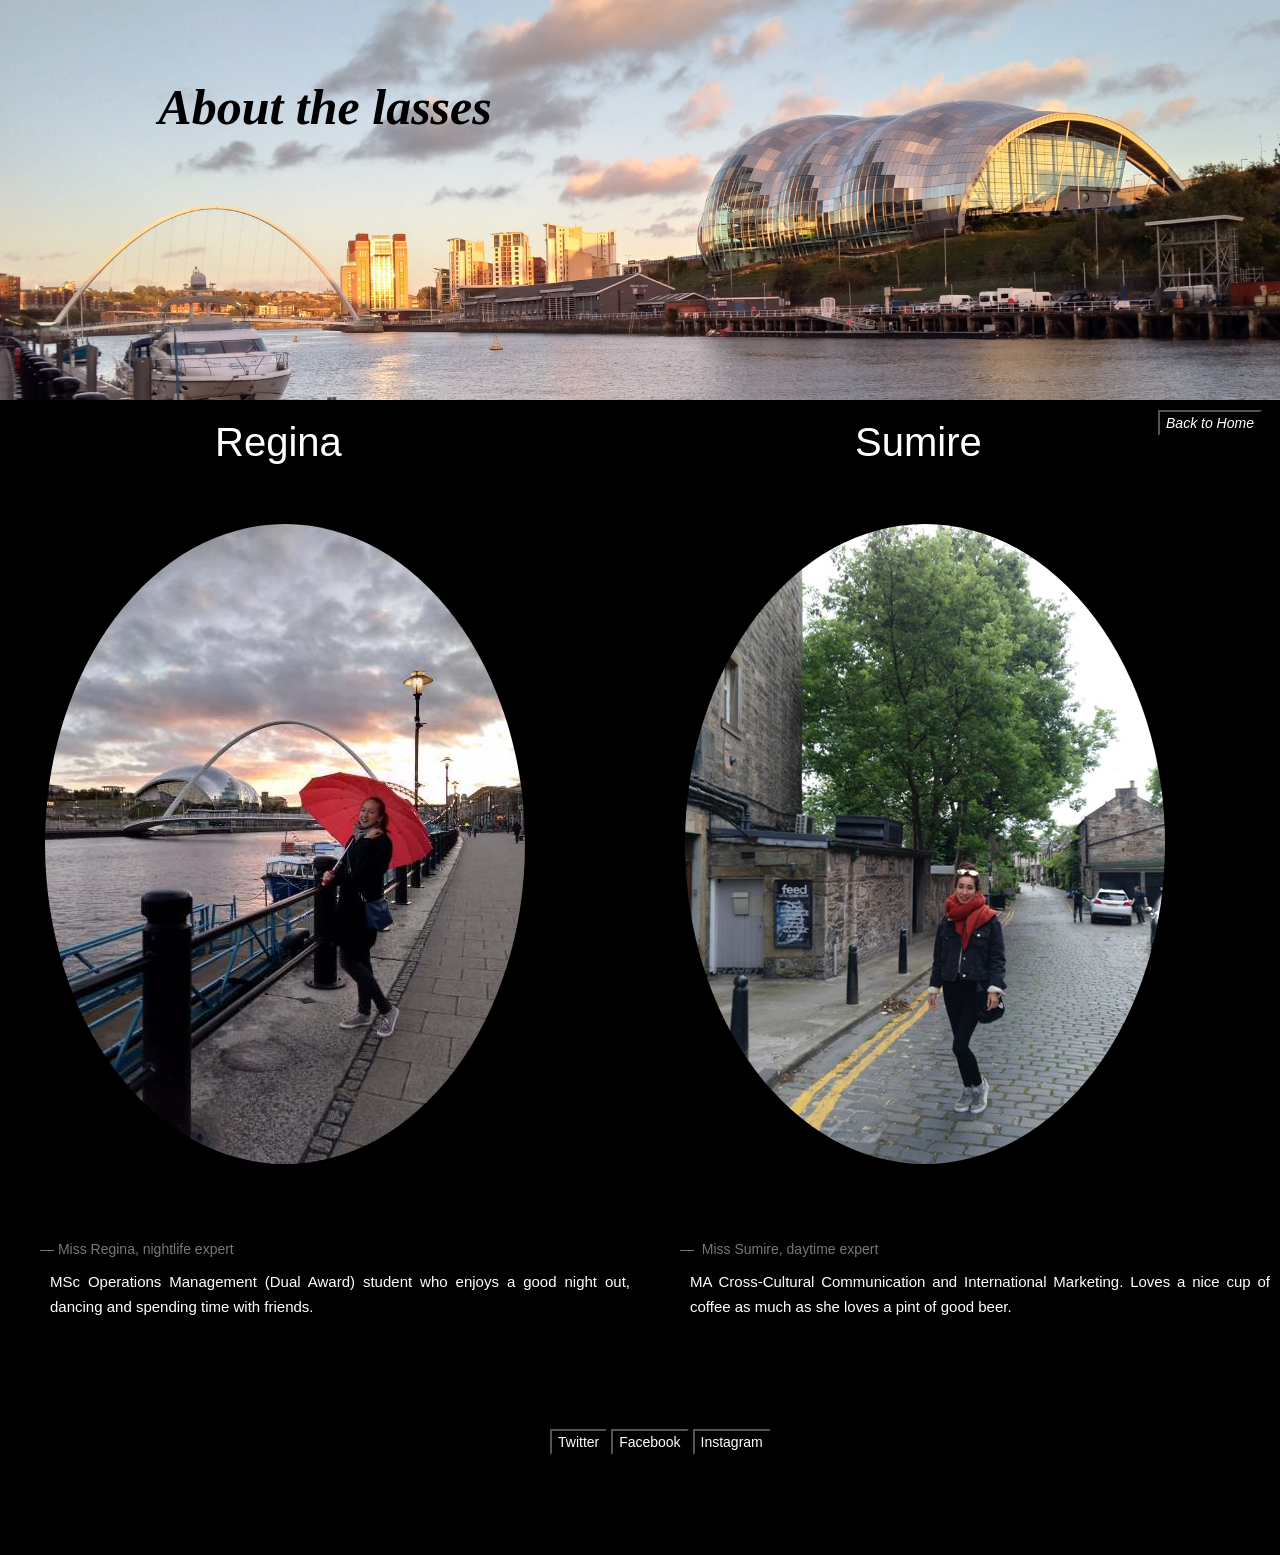
==== commit 2f21f541: "Add files via upload" ====
--- a/index.html
+++ b/index.html
@@ -11,9 +11,7 @@
 
   <header>
     <div class="col-xs-6">
-    <h1> <b> About </b> <p>
-
-      <large> The lasses </large> </p> </h1>
+    <h1> <b> About the lasses</b></h1>
     </div>
     <button class='home'> Back to Home </button>
     <script>  $('.home').click(function (event){
@@ -33,7 +31,7 @@
 
 <div class='col-xs-6'>
 
-      <h2> Regina <br /> </h2>
+      <h2> Regina </h2>
 
       <div class="photo" id=regina>
       <img src='reginaphoto.jpg'class="img-circle">
@@ -41,8 +39,10 @@
       <div class="row">
       </div>
         <blockquote>
+        <small>Miss Regina, nightlife expert</small>
+        <div id="brother"></div>
         <p> MSc Operations Management (Dual Award) student who enjoys a good night out, dancing and spending time with friends.</p>
-        <small>Miss Regina, nightlife expert</small>
+
         </blockquote>
 
     </div>
@@ -50,7 +50,7 @@
 
 <div class="col-xs-6">
 
-      <h2> Sumire <br /> </h2>
+      <h2> Sumire</h2>
         <div class=photo id="sumire">
       <img src='sumirephoto.jpg'class="img-circle">
     </div>
--- a/web-site.css
+++ b/web-site.css
@@ -1,342 +1,3 @@
-<<<<<<< HEAD
-header {
-  background-image: url("newcastle1.jpg");
-  text-align: center;
-  font-style: oblique;
-  padding-top: 60px;
-  color: black;
-  height: 400px;
-  background-size:cover;
-  margin: 0 0 0 0;
-  position: relative;
-}
-
-body{
-
-   background: -webkit-linear-gradient(bottom,rgba(221,160,221,0), rgba(139,0,139,0));
-   background-color: black;
-}
-h1{
-  font-size: 50px;
-  margin-left: 10px;
-  font-family: 'Londrina Shadow';
-}
-#night{color:black;
-
-}
-
-#day{color:white;
-
-}
-
-h2{text-align: center;
-  font-size: 40px
-}
-
-
-.dance {color:red;}
-
-.time {
-  margin-left: 270px;
-  color:white;
-  background-color: blue;
-}
-.time1{
-  margin-left: 270px;
-  color:white;
-  background-color: blue;
-}
-.time2
-{
-  margin-left: 270px;
-  color:white;
-  background-color: blue;
-}
-.time3 {
-  margin-left: 270px;
-  color:white;
-  background-color: blue;
-}
-.time4 {
-  margin-left: 270px;
-  color:white;
-  background-color: blue;
-}
-.time5 {
-  margin-left: 270px;
-  color:white;
-  background-color: blue;
-}
-.time6{
-  margin-left: 270px;
-  color:white;
-  background-color: blue;
-}
-.time7{
-  margin-left: 270px;
-  color:white;
-  background-color: blue;
-}
-.time8{
-  margin-left: 270px;
-  color:white;
-  background-color: blue;
-}
-
-.home {
-  margin-left: 500px;
-  margin-top: 350px;
-  color:white;
-  background-color: black;
-}
-.bad
-  {
-   color:white;
-   background-color: black;
- }
- .bad1 {
-  color:white;
-  background-color: black;
-}
-.bad2{
- color:white;
- background-color: black;
-}
-.bad3{
- color:white;
- background-color: black;
-}
-.good{
- color:white;
- background-color: black;
-}
-.good1{
- color:white;
- background-color: black;
-}
-.good2{
- color:white;
- background-color: black;
-}
-.good3{
- color:white;
- background-color: black;
-}
-
-
-
-
-#love{
-  background-image: url("tigertiger.jpg");
-  background-size:cover;
-  max-width: 500px;
-  position:relative;
-  margin-left: 80px;
-  border-radius: 12px;
-  color: white;
-  height: 200px;
-  font: 50px;
-  text-align: center;
-
-}
-p {
-  color: rgba(255,255,255,1);
-  background:rgba(0,0,0,1);
-  background:linear-gradient(bottom, rgba(0,0,0,1), rgba(0,0,0,.4));
-  background:-webkit-linear-gradient(bottom, rgba(0,0,0,1), rgba(0,0,0,.4));
-  background:-moz-linear-gradient(bottom, rgba(0,0,0,1), rgba(0,0,0,.4));
-  padding: 10px;
-  line-height: 25px;
-  text-align: justify;
-  position: absolute;
-  bottom: 0;
-  margin:0;
-  font-size: 15px;
-}
-
-#fun {
-  background-image: url("qb.jpg");
-  background-size:cover;
-  max-width: 500px;
-  position:relative;
-  border-radius: 12px;
-  color: white;
-  height: 200px;
-  font: 50px;
-  text-align: center;
-  margin-left: 80px;
-
-}
-
-#fun1 {
-  background-image: url("cakestories.jpg");
-  background-size:cover;
-  max-width: 500px;
-  position:relative;
-  border-radius: 12px;
-  color: white;
-  height: 200px;
-  font: 50px;
-  text-align: center;
-  margin-left: 80px;
-}
-#fun2 {
-  background-image: url("dumpling.jpg");
-  background-size:cover;
-  max-width: 500px;
-  position:relative;
-  border-radius: 12px;
-  color: white;
-  height: 200px;
-  font: 50px;
-  text-align: center;
-  margin-left: 80px;
-
-}
-#fun3 {
-  background-image: url("tynemouth.jpg");
-  background-size:cover;
-  max-width: 500px;
-  position:relative;
-  border-radius: 12px;
-  color: white;
-  height: 200px;
-  font: 50px;
-  text-align: center;
-  margin-left: 80px;
-
-}
-
-#left{
-  background:rgb(245, 245, 220);
-}
-#right{
-  background:rgb(0,0,0);
-}
-#love1{
-  background-image: url("flares.jpg");
-  background-size:cover;
-  max-width: 500px;
-  position:relative;
-  border-radius: 12px;
-  color: white;
-  height: 200px;
-  font: 50px;
-  text-align: center;
-  margin-left: 80px;
-}
-#love2{
-  background-image: url("empress.jpg");
-  background-size:cover;
-  max-width: 500px;
-  position:relative;
-  border-radius: 12px;
-  color: white;
-  height: 200px;
-  font: 50px;
-  text-align: center;
-  margin-left: 80px;
-}
-#love3{
-  background-image: url("bierkeller.jpg");
-  background-size:cover;
-  max-width: 500px;
-  position:relative;
-  border-radius: 12px;
-  color: white;
-  height: 200px;
-  font: 50px;
-  text-align: center;
-  margin-left: 80px;
-}
-
-#yes{margin-top: -18px;
-
-}
-#smile{
-  margin-top: 5px;
-}
- .dropdown {
-   position:relative;
- }
-
-@media (max-width: 500px){
-
-    h1{font-size:25px;
-      margin: 50px 20px 200px 30px;
-    }
-    header {background-position:center;
-    }
-    h2 {font-size: 23px}
-
-    }
-    h3{font-size:20px}
-    p{
-    }
-
-  }
-
-
-  .about{
-    margin-left: -500px;
-    margin-top: 5px;
-    color:white;
-    background-color: black;
-
-
-  }
-  .names{
-
-    font-size: 20px;
-  }
-
-  #social-buttons{
-    color:white;
-    background-color: black;
-  }
-
-  .btn-twitter{
-    background-color: black;
-    color: white;
-    margin-left: 550px;
-    margin-top: 100px;
-    margin-bottom: 100px;
-  }
-
-  .btn-facebook{
-    background-color: black;
-    color: white;
-  }
-
-  .btn-instagram{
-    background-color: black;
-    color: white;
-  }
-
-  .photo{
-
-    margin-left: 30px;
-  }
-
-  blockquote{
-    background-color: black;
-    border-color: black;
-  }
-
-  #regina{
-    background-color: black;
-    height:auto;
-    padding-top: 50px;
-    padding-bottom: 65px;
-  }
-
-  #sumire{
-    background-color: :black;
-    height: auto;
-    padding-top: 50px;
-    padding-bottom: 65px;
-  }
-=======
 header {
   background-image: url("newcastle1.jpg");
   text-align: center;
@@ -359,13 +20,23 @@
   margin-left: 10px;
   font-family: 'Londrina Shadow';
 }
-h2{color:white;
-  text-align: center;
-  font-size: 40px
-}
-h3{color:black;
-text-align: center;
-font-size: 40px}
+#night{color:black;
+
+}
+
+#day{color:white;
+
+}
+
+#brother{
+  height:40px;
+}
+
+h2{margin-left: 200px;
+  font-size: 40px;
+  color:white;
+}
+
 
 .dance {color:red;}
 
@@ -391,6 +62,26 @@
   background-color: blue;
 }
 .time4 {
+  margin-left: 270px;
+  color:white;
+  background-color: blue;
+}
+.time5 {
+  margin-left: 270px;
+  color:white;
+  background-color: blue;
+}
+.time6{
+  margin-left: 270px;
+  color:white;
+  background-color: blue;
+}
+.time7{
+  margin-left: 270px;
+  color:white;
+  background-color: blue;
+}
+.time8{
   margin-left: 270px;
   color:white;
   background-color: blue;
@@ -402,9 +93,45 @@
   color:white;
   background-color: black;
 }
+.bad
+  {
+   color:white;
+   background-color: black;
+ }
+ .bad1 {
+  color:white;
+  background-color: black;
+}
+.bad2{
+ color:white;
+ background-color: black;
+}
+.bad3{
+ color:white;
+ background-color: black;
+}
+.good{
+ color:white;
+ background-color: black;
+}
+.good1{
+ color:white;
+ background-color: black;
+}
+.good2{
+ color:white;
+ background-color: black;
+}
+.good3{
+ color:white;
+ background-color: black;
+}
+
+
+
 
 #love{
-  background-image: url("Tiger1.jpg");
+  background-image: url("tigertiger.jpg");
   background-size:cover;
   max-width: 500px;
   position:relative;
@@ -428,10 +155,50 @@
   position: absolute;
   bottom: 0;
   margin:0;
+  font-size: 15px;
 }
 
 #fun {
-  background-image: url("Tiger1.jpg");
+  background-image: url("qb.jpg");
+  background-size:cover;
+  max-width: 500px;
+  position:relative;
+  border-radius: 12px;
+  color: white;
+  height: 200px;
+  font: 50px;
+  text-align: center;
+  margin-left: 80px;
+
+}
+
+#fun1 {
+  background-image: url("cakestories.jpg");
+  background-size:cover;
+  max-width: 500px;
+  position:relative;
+  border-radius: 12px;
+  color: white;
+  height: 200px;
+  font: 50px;
+  text-align: center;
+  margin-left: 80px;
+}
+#fun2 {
+  background-image: url("dumpling.jpg");
+  background-size:cover;
+  max-width: 500px;
+  position:relative;
+  border-radius: 12px;
+  color: white;
+  height: 200px;
+  font: 50px;
+  text-align: center;
+  margin-left: 80px;
+
+}
+#fun3 {
+  background-image: url("tynemouth.jpg");
   background-size:cover;
   max-width: 500px;
   position:relative;
@@ -496,10 +263,11 @@
  .dropdown {
    position:relative;
  }
-@media (max-width: 600px){
-
-    h1{font-size:27px;
-      margin: 50px 20px 200px 20px;
+
+@media (max-width: 500px){
+
+    h1{font-size:25px;
+      margin: 50px 20px 200px 30px;
     }
     header {background-position:center;
     }
@@ -507,24 +275,36 @@
 
     }
     h3{font-size:20px}
-    p{font-size: 15px;
+    p{
     }
+
   }
 
 
   .about{
     margin-left: -500px;
     margin-top: 5px;
-  }
+    color:white;
+    background-color: black;
+
+
+  }
+  .names{
+
+    font-size: 20px;
+  }
+
   #social-buttons{
     color:white;
     background-color: black;
-    text-align: center;
   }
 
   .btn-twitter{
     background-color: black;
     color: white;
+    margin-left: 550px;
+    margin-top: 100px;
+    margin-bottom: 100px;
   }
 
   .btn-facebook{
@@ -535,6 +315,16 @@
   .btn-instagram{
     background-color: black;
     color: white;
+  }
+
+  .photo{
+
+    margin-left: 30px;
+  }
+
+  blockquote{
+    background-color: black;
+    border-color: black;
   }
 
   #regina{
@@ -550,4 +340,3 @@
     padding-top: 50px;
     padding-bottom: 65px;
   }
->>>>>>> 93ce356d3ca1313b99bbf0373d27bf889b073f72
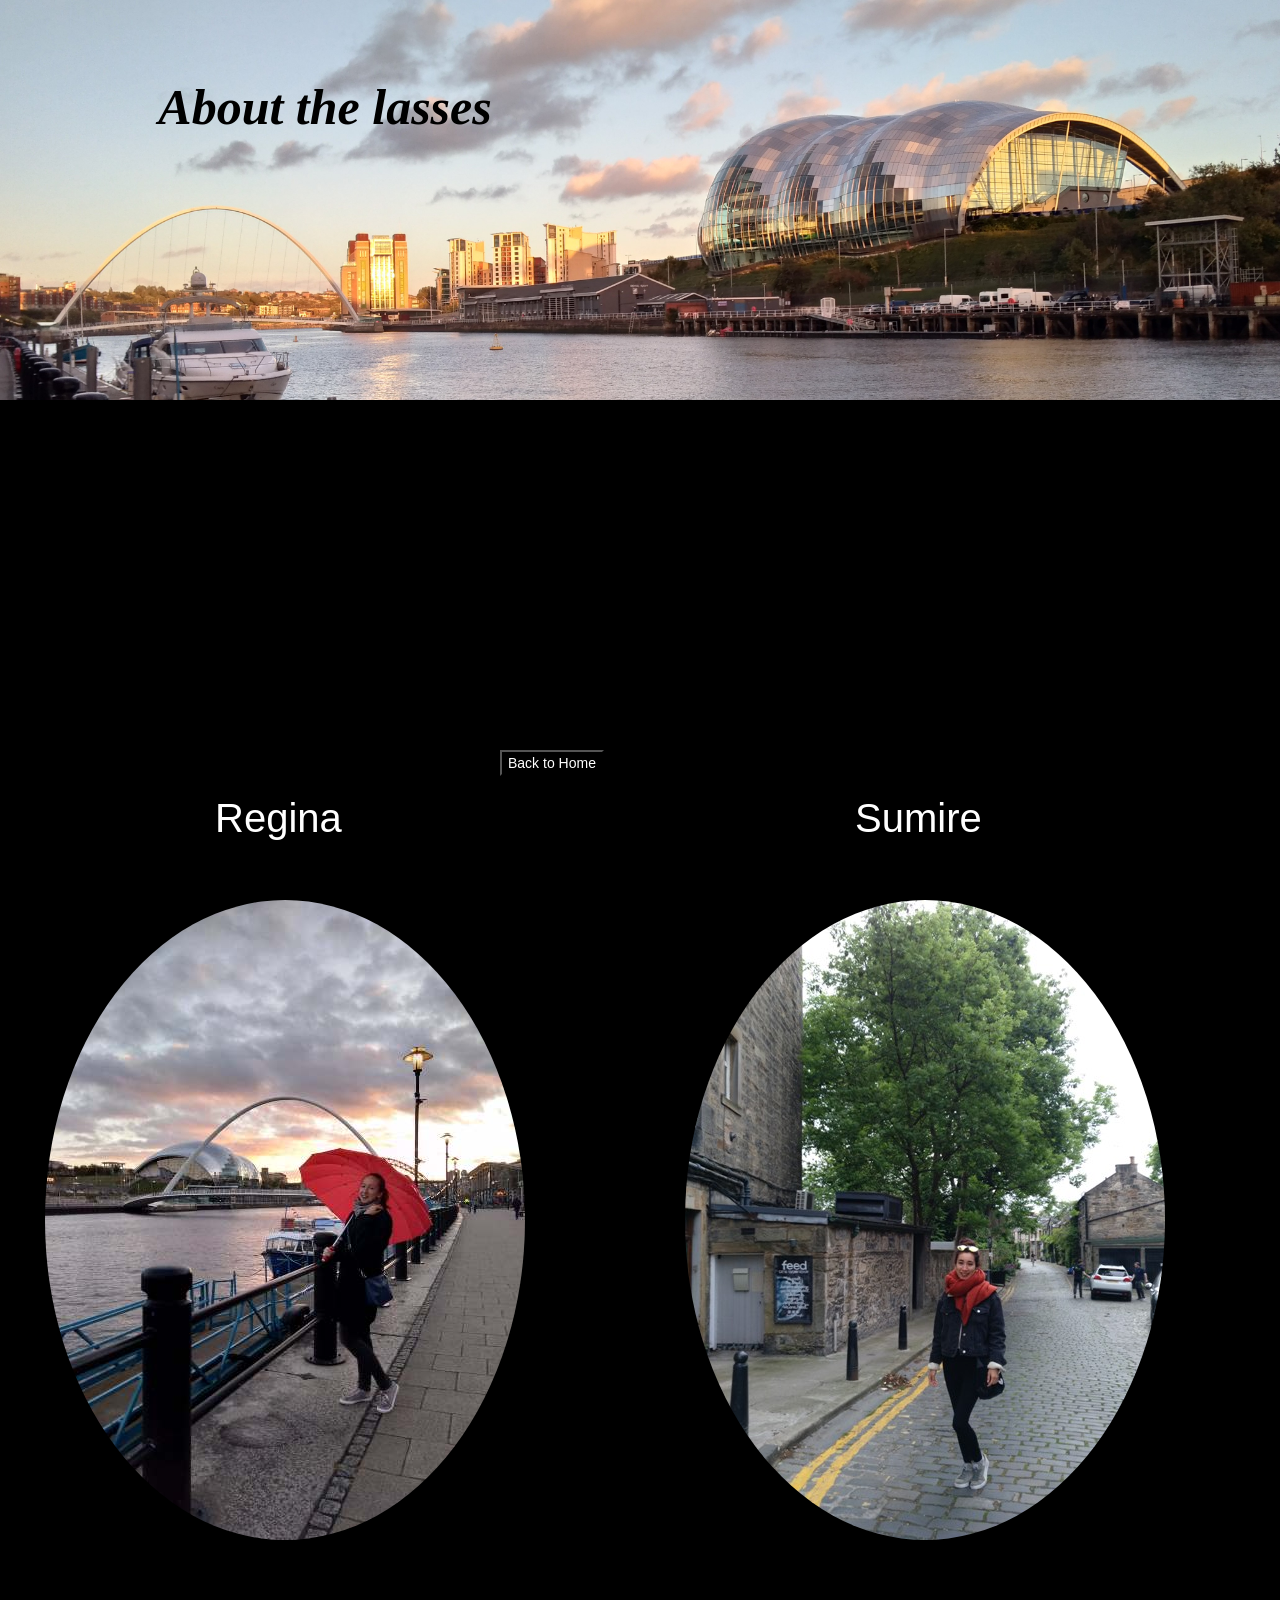
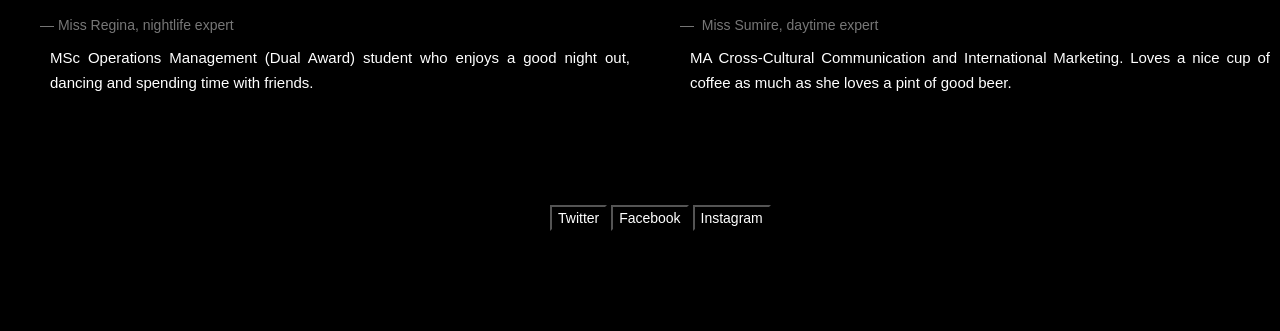
==== commit 0d9940bf: "Update index.html" ====
--- a/index.html
+++ b/index.html
@@ -13,17 +13,20 @@
     <div class="col-xs-6">
     <h1> <b> About the lasses</b></h1>
     </div>
-    <button class='home'> Back to Home </button>
+    
+   </header>
+<body>
+
+<div>
+  <button class='home'> Back to Home </button>
     <script>  $('.home').click(function (event){
         var url = "https://regsmi.github.io/Web-site/";
         $(location).attr('href',url);
         // alert (url);
       });
         </script>
-   </header>
-<body>
-
-
+  
+  </div>
   <!-- <h2> <big> About </big> <br /> <small> The lasses </small> </h2> -->
 
 
